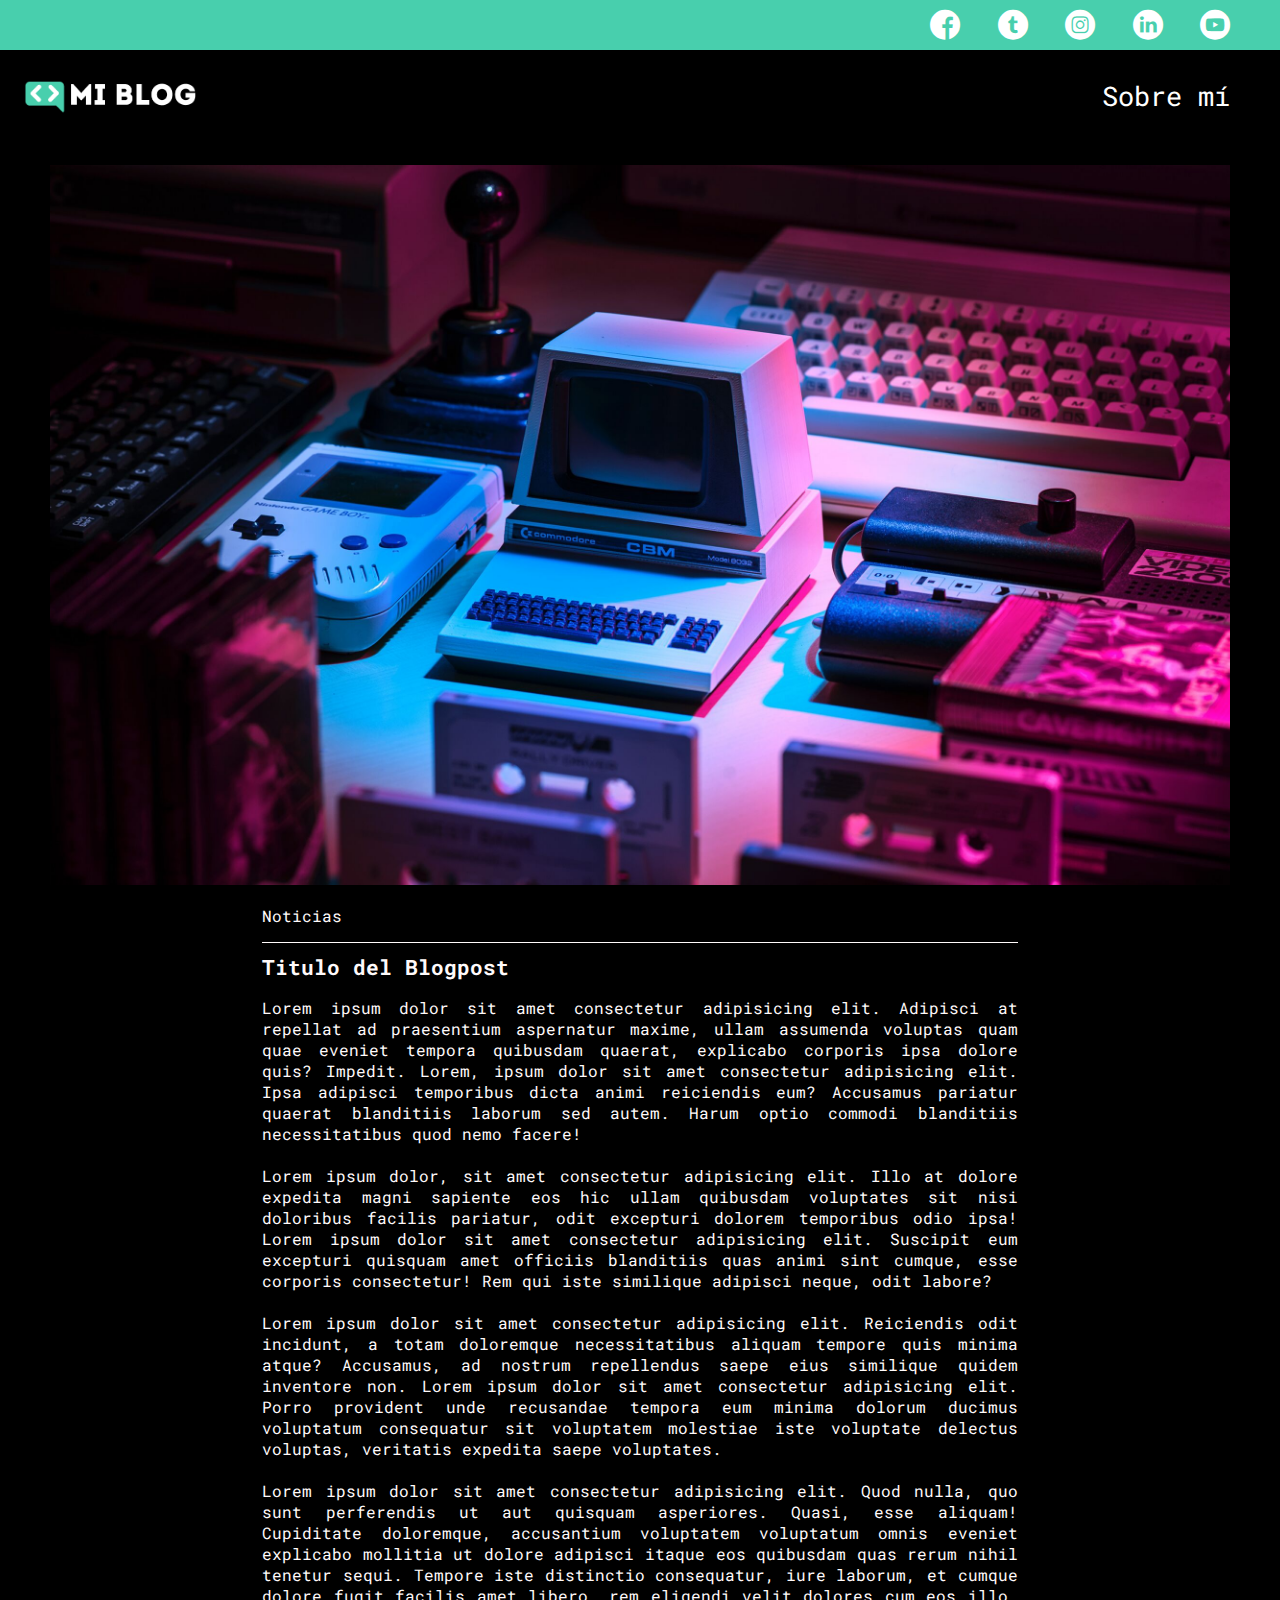
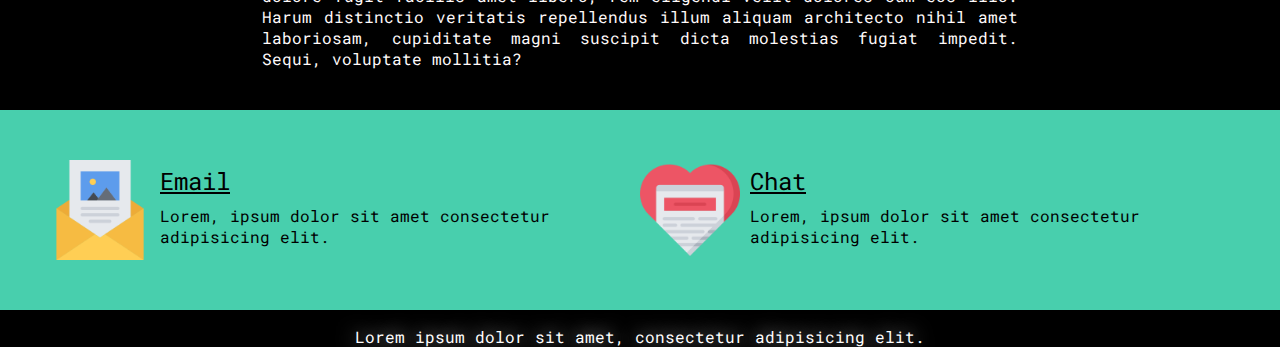
==== blog.html @ 7a52b1fc "Inicio del proyecto" ====
<!DOCTYPE html>
<html lang="es">
<head>
    <meta charset="UTF-8">
    <meta name="viewport" content="width=device-width, initial-scale=1.0">
    <link rel="stylesheet" href="./css/main.css">
    <link rel="stylesheet" href="./css/media-queries.css">
    <link rel="stylesheet" href="./font/flaticon.css">
    <title>Blog</title>
</head>
<body>

    <header>
        <div class="header-icons-container">
            <div class="icons">
                <a href="/"><span class="flaticon-001-facebook"></span></a>
                <a href="/"><span class="flaticon-002-twitter"></span></a>
                <a href="/"><span class="flaticon-011-instagram"></span></a>
                <a href="/"><span class="flaticon-010-linkedin"></span></a>
                <a href="/"><span class="flaticon-008-youtube"></span></a>
            </div>
        </div>
            <nav class="header-nav-container"> 
                <div class="nav-logo-container">
                    <a href="index.html"><img src="./assets/img/logo-blanco.png" alt=""></a>
                </div>
                <div class="profile-link"> 
                    <a href="perfil.html">Sobre mí</a>
                </div>
            </nav>
    </header>

    <main class="main-blog">
        <section>
            <div class="blog-img grid-area">
                <img src="./assets/img/hero-blogs.jpeg" alt="">
            </div>
        </section>

        <section>
            <div class="blog-news grid-container">
                <div class="blog-news-encabezado">
                    <p>Noticias</p>
                </div>
                <div class="blog-news-description">
                    <h1>Titulo del Blogpost</h1>
                    <p>
                        Lorem ipsum dolor sit amet consectetur adipisicing elit. Adipisci at repellat ad praesentium aspernatur maxime, ullam assumenda voluptas quam quae eveniet tempora quibusdam quaerat, explicabo corporis ipsa dolore quis? Impedit.
                        Lorem, ipsum dolor sit amet consectetur adipisicing elit. Ipsa adipisci temporibus dicta animi reiciendis eum? Accusamus pariatur quaerat blanditiis laborum sed autem. Harum optio commodi blanditiis necessitatibus quod nemo facere! <br>
                        <br>Lorem ipsum dolor, sit amet consectetur adipisicing elit. Illo at dolore expedita magni sapiente eos hic ullam quibusdam voluptates sit nisi doloribus facilis pariatur, odit excepturi dolorem temporibus odio ipsa!
                        Lorem ipsum dolor sit amet consectetur adipisicing elit. Suscipit eum excepturi quisquam amet officiis blanditiis quas animi sint cumque, esse corporis consectetur! Rem qui iste similique adipisci neque, odit labore? <br>
                        <br>Lorem ipsum dolor sit amet consectetur adipisicing elit. Reiciendis odit incidunt, a totam doloremque necessitatibus aliquam tempore quis minima atque? Accusamus, ad nostrum repellendus saepe eius similique quidem inventore non.
                        Lorem ipsum dolor sit amet consectetur adipisicing elit. Porro provident unde recusandae tempora eum minima dolorum ducimus voluptatum consequatur sit voluptatem molestiae iste voluptate delectus voluptas, veritatis expedita saepe voluptates. <br>
                        
                        <br>Lorem ipsum dolor sit amet consectetur adipisicing elit. Quod nulla, quo sunt perferendis ut aut quisquam asperiores. Quasi, esse aliquam!
                        Cupiditate doloremque, accusantium voluptatem voluptatum omnis eveniet explicabo mollitia ut dolore adipisci itaque eos quibusdam quas rerum nihil tenetur sequi.
                        Tempore iste distinctio consequatur, iure laborum, et cumque dolore fugit facilis amet libero, rem eligendi velit dolores cum eos illo.
                        Harum distinctio veritatis repellendus illum aliquam architecto nihil amet laboriosam, cupiditate magni suscipit dicta molestias fugiat impedit. Sequi, voluptate mollitia?
                    </p>
                </div>
            </div>
        </section>

    </main>
    
    <section class="contact-container">
        <div class="contact grid-container">
            <div class="contact-email">
                <img src="./assets/img/email.png" alt="">
                <div class="contact-email-details">
                    <a href="">Email</a>
                    <p>Lorem, ipsum dolor sit amet consectetur adipisicing elit.</p>
                </div>
            </div>
            <div class="contact-chat">
                <img src="./assets/img/chat-heart.png" alt="">
                <div class="contact-chat-details">
                    <a href="">Chat</a>
                    <p>Lorem, ipsum dolor sit amet consectetur adipisicing elit.</p>
                </div>
            </div>
        </div>
    </section>

    <footer>
        <p>
            Lorem ipsum dolor sit amet, consectetur adipisicing elit.
        </p>
    </footer>
</body>
</html>
---- css/main.css ----
@import url('https://fonts.googleapis.com/css?family=Roboto+Mono:400,500,700|Roboto+Slab:400,700|Roboto:400,500,700,900&amp;display=swap');

body{
    margin: 0;
    padding: 0;
    font-family: 'Roboto mono', monospace;
    height: 100vh;
    background-color: black;
    color: white;
}

a {
    text-decoration: none;
}
.grid-container {
    max-width: 1440px;
    min-width: 320px;
    margin: auto;
}
/* Inicio de Section Header */
header {
    width: 100%;
    height: auto;
    display: grid;
    grid-template-rows: 50px 1fr;
}
header .header-icons-container {
    width: 100%;
    height: 50px;
    display: grid;
    background-color: #48cfad;
    margin: 0 auto;
}
header .header-icons-container .icons{
    width: 300px;
    height: auto;
    display: flex;
    justify-items: flex-end;
    align-items: center;
    justify-content: space-between;
    justify-self: end;
    margin-right: 50px;
    /* text-shadow: 0px 0px 10px #fff; */
}

header .icons span {
    color: white;
}
header .icons span:hover {
    color: black;
}

.header-nav-container {
    display: grid;
    grid-template-columns: 1fr 1fr;
    height: 90px;
    background: black;
    width: 100%;
}

nav .nav-logo-container {
    margin: 0; 
}
nav .nav-logo-container img{
    width: 220px;
    margin-top: 10px;
}

nav .profile-link {
    display: flex;
    align-items: center;
    justify-content: flex-end;
    margin-right: 50px;
}

nav .profile-link a{
    color: white;
    font-size: 1.7em;
}
nav .profile-link a:hover{
    text-shadow: 0px 0px 15px white;
}

/* Fin de Section Header */


/* Inicio de Section astronauta */
.main-index {
    background-image: url("../assets/img/hero.png");
    background-size: cover;
    background-position: center;
    background-repeat: no-repeat;
    height: 100vh;
}
.main-index, .main-index-button {
    color: white;
    display: flex;
    justify-content: center;
    align-items: center;
    flex-direction: column;
    font-family: 'Roboto mono', monospace;
}
.main-index-title {
    font-size: 1.5em;
    letter-spacing: 5px;
    margin-top: 2em;
    text-shadow: 0 0 10px #48cfad;

}
/* .main-index-title:hover {
    text-shadow: 0px 0px 15px white;
} */

.main-index-title h2{
    margin: 0 0 2em 0;
}

.main-index-button {
    background-color: #48cfad;
    border: 1px solid #48cfad;
    color: black;
    font-weight: bold;
    font-size: 20px;
    padding: 20px;
}
.main-index-button:hover {
    box-shadow: 0px 0px 20px #48cfad80;
}

/* Fin de Section astronauta */

/* Inicio de Section blogs */
.hero-section {
    background: aliceblue;
    color: black;
}
.hero-container {
    padding: 1px 50px 40px;
    display: grid;
    grid-template-columns: 1.5fr 1fr;
}

.hero-container-title {
    grid-column: 1;
}
.hero-container-title h3{
    margin: 10px 0 10px 15px;
    font-size: 1.3em;
}

.hero-container-image {
    grid-column: 1;
    margin: auto;
    text-align: center;
}
.hero-container-image img{
    width: 95%;
    border-radius: 10px;
}
.hero-container-image img:hover{
    box-shadow: 0px 0px 20px #4848cf;
}

.hero-container-details {
    grid-column: 2;
}

.hero-container-details h1 {
    font-size: 3em;
    margin: 0 0 .5em 0;
}
.hero-container-details p{
    margin: 0 0 25px 0;
}

.button-more-read {
    color: white;
    padding: 10px 20px;
    background-color: #48cfad;
    border: 1px solid #48cfad;
    border-radius: 5px;
}
.button-more-read:hover {
    box-shadow: 0px 0px 20px #48cfad80;
}
/* .main-section {
    background-color: black;
} */
.main-blogpost, .main-blog {
    padding: 25px 50px;
    color: snow;
}
.main-blogpost-title {
    border-bottom: 1px solid #48cfad66;
    margin: 5% 0;
    font-size: 2em;
}
.main-blogpost-title h3{
    text-align: center;
    margin-top: -1em;
    text-shadow: 0px 0px 10px #4848cf;
}

.main-blogpost-contain {
    display: grid;
    grid-template: repeat(2, 1fr)/ repeat(3, 1fr);
    gap: 50px;
}
.post {
    height: 500px;
    text-align: center;
    padding: 1em;
    border: 1px solid #48cfad80;
    border-radius: 10px;
    width: 100%;
}

.post:hover{
    border: 0px;
    box-shadow: 0px 0px 10px #48cfad80;
}
.post h3 {
    margin: .5em 0 .8em;
}
.post img{
    width: 100%;
    border-radius: 10px;
}
.post p {
    margin: .5em 0 1.5em;
    font-size: 1em;
}

footer {
    width: 100%;
    color: white;
    text-align: center;
}
footer p {
    text-shadow: 0px 0px 20px white;
    margin: 1em 0;
}
/* Fin de Section blogs */

/* Inicio de Section blog */
.blog-img {
    text-align: center;

}
.blog-img img {
    width: 100%;
    height: 80vh;
    object-fit: cover;
}
.blog-news {
    display: flex;
    flex-direction: column;
    margin: 0px 18%;
    color: snow;
    text-align: justify;
}
.blog-news-encabezado {
    border-bottom: 1px solid snow;
}
.blog-news-description h1{
    font-size: 3em;
    margin: .5em 0;
}
.blog-news-description h1{
    font-size: 1.3em;
}
.contact-container {
    background-color: #48cfad;
    height: 200px;
    display: flex;
    padding: 0 50px;
}
.contact {
    display: grid;
    grid-template-columns: 1fr 1fr;
}
.contact-email, .contact-chat {
    display: flex;
    align-items: center;
}
.contact-email img, .contact-chat img {
    width: 100px;
}
.contact-email-details, .contact-chat-details{
    padding: 10px;
    color: black;
}
.contact-email-details a, .contact-chat-details a{
    font-size: 1.5em;
    color: black;
    text-decoration: underline;
}
.contact-email-details p, .contact-chat-details p{
    margin: .5em 0;
}

/* Fin de Section blog */
.perfil-hero {
    background-color: aliceblue;
    display: flex;
    align-items: center;
    justify-content: center;
    padding: 5% 3%;
}
.perfil-hero-contain img {
    width: 100%;
    margin: auto;
    box-shadow: 0 0 20px #48cfad;
    border-radius: 10px;
}
.perfil-hero-contain {
    display: grid;
    grid-template-columns: 400px 1fr;
    gap: 20px;
    color: black;
}
.perfil-hero-details h1 {
    font-size: 3em;
    margin: 0;
}
.perfil-hero-details p {
    font-size: 1.3em;
}

.perfil-section {
    padding: 5% 3%;
}
.perfil-title {
    text-align: center;
    border-bottom: 1px solid snow;
}
.perfil-title h3{
    font-size: 2em;
    margin: 0 0 1em 0;
}
.perfil-projects {
    display: grid;
    grid-template-columns: repeat(3, 1fr);
    gap: 20px;
}
.perfil-project {
    padding: 10px;
}
.perfil-project p{
    text-align: justify;
}
---- css/media-queries.css ----
@media (max-width: 1024px) {

}



@media (max-width: 900px) {
    header .header-icons-container .icons {
        justify-self: center;
        margin: auto;
    }

    .hero-container {
        display: block;
        text-align: center;
    }

    .hero-container-image img {
        max-width: 100%;
    }
    .hero-container-title h3{
        margin: 10px 0;
    }
    .hero-container-details h1 {
        margin: .5em 0;
    }
    .main-blogpost-contain {
        display: grid;
        grid-template: auto / repeat(2, 1fr);
        gap: 50px;
    }

    .post p{
        margin-bottom: 2em;
    }

    .post {
        height: 500px;
        max-width: 85%;
        margin: auto;
        padding: 1.5em;
    }
    .hero-section {
        height: 150vh;
    }
    .main-section {
        margin-top: 40px;
    }
    .main-blogpost-title {
        margin: 5% 20px;
    }
    .blog-news {
        margin: 0;
    }
    .blog-news-encabezado {
        text-align: center;
    }
    .contact {
        padding: 0 50px;
    }
    .contact-email, .contact-chat {
        margin: 0 10px;
}


@media (max-width: 720px) {
    .main-index-title {
        font-size: 1.2em;
        text-align: center;
    }
    .hero-section {
        height: 140vh;
    }
    .post {
        height: 520px;
    }
    nav .profile-link {
        margin-right: 25px;
    }
    .contact-email, .contact-chat {
        margin: 0 10px;
    }
    .main-blog {
        padding: 10px 25px;
    }

    .blog-news-description h1{
        font-size: 2em;
    }
    .blog-news-encabezado p{
        font-size: 1.3em;
    }
    .contact-container, .contact {
        padding: 0;
    }
    .perfil-hero-contain {
        display: block;
        text-align: center;
    }
    .perfil-projects {
        grid-template-columns: 1fr;
        gap: 0;
    }
}

@media (max-width: 600px) {
    .main-index-title {
        font-size: 1em;
        letter-spacing: 5px;
        margin-top: 4em;
        text-align: center;
        color: snow;
    }
    .main-blogpost-contain {
        display: grid;
        grid-template: auto / 1fr;
        gap: 50px;
    }
    .hero-container-details h1 {
        font-size: 2.5em;
    }
    .hero-container-details p {
        margin: 0px 10px 25px 10px;
    }

    .post {
        height: 500px;
        max-width: 85%;
        margin: auto;
        padding: 1.5em;
    }
    .hero-section {
        height: 130vh;
    }
    .main-section {
        margin-top: 40px;
    }
    .main-blogpost-title {
        margin: 5% 20px;
    }
    .main-blog {
        padding: 10px 25px;
    }
    .perfil-projects {
        grid-template-columns: 1fr;
        gap: 0;
    }
    .perfil-project h3{
        text-align: center;
    }
    .perfil-project p{
        text-align: justify;
    }



}
@media (max-width: 430px){
    .main-blogpost, .main-blog, .hero-container {
        padding: 1px 0px;
    }

    .header-nav-container {
        height: auto;
    }
    nav .nav-logo-container img {
        width: 100%;
    }
    nav .profile-link a {
        font-size: 1.4em;
    }
    nav .profile-link {
        margin-right: 20px;
    }
    .hero-container-details h1 {
        font-size: 2em;
    }
    .hero-section {
        height: 120vh;
    }
    .post {
        padding: 1em;
    }
    .blog-img img {
        width: 90%;
    }
    .blog-news {
        margin: 0;
    }
    .blog-news-encabezado {
        text-align: center;
        margin: 0 20px;
    }
    .blog-news-description {
        text-align: justify;
        margin: 0 20px;
    }
    .blog-news-description p{
        font-size: .9em;
    }
    .contact-container {
        height: 300px;
    }
    .contact {
        grid-template-columns: 1fr;
    }
    .contact-email, .contact-chat {
        margin: 0 10px;
    }
    .contact-email img, .contact-chat img {
        width: 80px;
    }
    .contact-email-details a, .contact-chat-details a {
        font-size: 1.3em;
    }
    .contact-email-details p, .contact-chat-details p {
        font-size: 1em;
    }
}
@media (max-width: 320px){

    .header-nav-container {
        height: auto;
    }
    nav .nav-logo-container img {
        width: 100%;
    }
    nav .profile-link a {
        font-size: 1.2em;
    }

    .main-index-title {
        font-size: 1em;
        letter-spacing: 5px;
        margin-top: 4em;
        text-align: center;
        color: snow;
    }

    .hero-section {
        height: 110vh;
    }
    .hero-container-details h1 {
        font-size: 1.5em;
    }
    .main-blogpost-title {
        border-bottom: 0px;
        margin: 5% 0px;
        font-size: 1.5em;
    }
    .post {
        height: 520px;
        max-width: 85%;
        margin: auto;
        padding: .5em;
    }
    .blog-news-description h1{
        font-size: 1.5em;
    }
    .blog-news-encabezado p{
        font-size: 1.1em;
    }
    /*
    .blog-img img {
        width: 90%;
    }
    .blog-news {
        margin: 0;
    }
    .blog-news-encabezado {
        text-align: center;
        margin: 0 20px;
    }
    .blog-news-description {
        text-align: justify;
        margin: 0 20px;
    }
    .blog-news-description p{
        font-size: .9em;
    }
     .contact-container {
        height: 300px;
    }
    .contact {
        grid-template-columns: 1fr;
    }
    .contact-email, .contact-chat {
        margin: 0 10px;
    }
    .contact-email img, .contact-chat img {
        width: 80px;
    }
    .contact-email-details a, .contact-chat-details a {
        font-size: 1.3em;
    }
    .contact-email-details p, .contact-chat-details p {
        font-size: 1em;
    } */
}
---- font/flaticon.css ----
/*
  	Flaticon icon font: Flaticon
  	Creation date: 20/12/2018 09:27
  	*/

@font-face {
  font-family: "Flaticon";
  src: url("./Flaticon.eot");
  src: url("./Flaticon.eot?#iefix") format("embedded-opentype"),
       url("./Flaticon.woff") format("woff"),
       url("./Flaticon.ttf") format("truetype"),
       url("./Flaticon.svg#Flaticon") format("svg");
  font-weight: normal;
  font-style: normal;
}

@media screen and (-webkit-min-device-pixel-ratio:0) {
  @font-face {
    font-family: "Flaticon";
    src: url("./Flaticon.svg#Flaticon") format("svg");
  }
}

[class^="flaticon-"]:before, [class*=" flaticon-"]:before,
[class^="flaticon-"]:after, [class*=" flaticon-"]:after {   
  font-family: Flaticon;
        font-size: 30px;
font-style: normal;
/* margin-left: 20px; */
}

.flaticon-001-facebook:before { content: "\f100"; }
.flaticon-002-twitter:before { content: "\f101"; }
.flaticon-003-whatsapp:before { content: "\f102"; }
.flaticon-004-groupme:before { content: "\f103"; }
.flaticon-005-kik:before { content: "\f104"; }
.flaticon-006-skype:before { content: "\f105"; }
.flaticon-007-periscope:before { content: "\f106"; }
.flaticon-008-youtube:before { content: "\f107"; }
.flaticon-009-itunes:before { content: "\f108"; }
.flaticon-010-linkedin:before { content: "\f109"; }
.flaticon-011-instagram:before { content: "\f10a"; }
.flaticon-012-messenger:before { content: "\f10b"; }
.flaticon-013-twitter-1:before { content: "\f10c"; }
.flaticon-014-snapchat:before { content: "\f10d"; }
.flaticon-015-reddit:before { content: "\f10e"; }
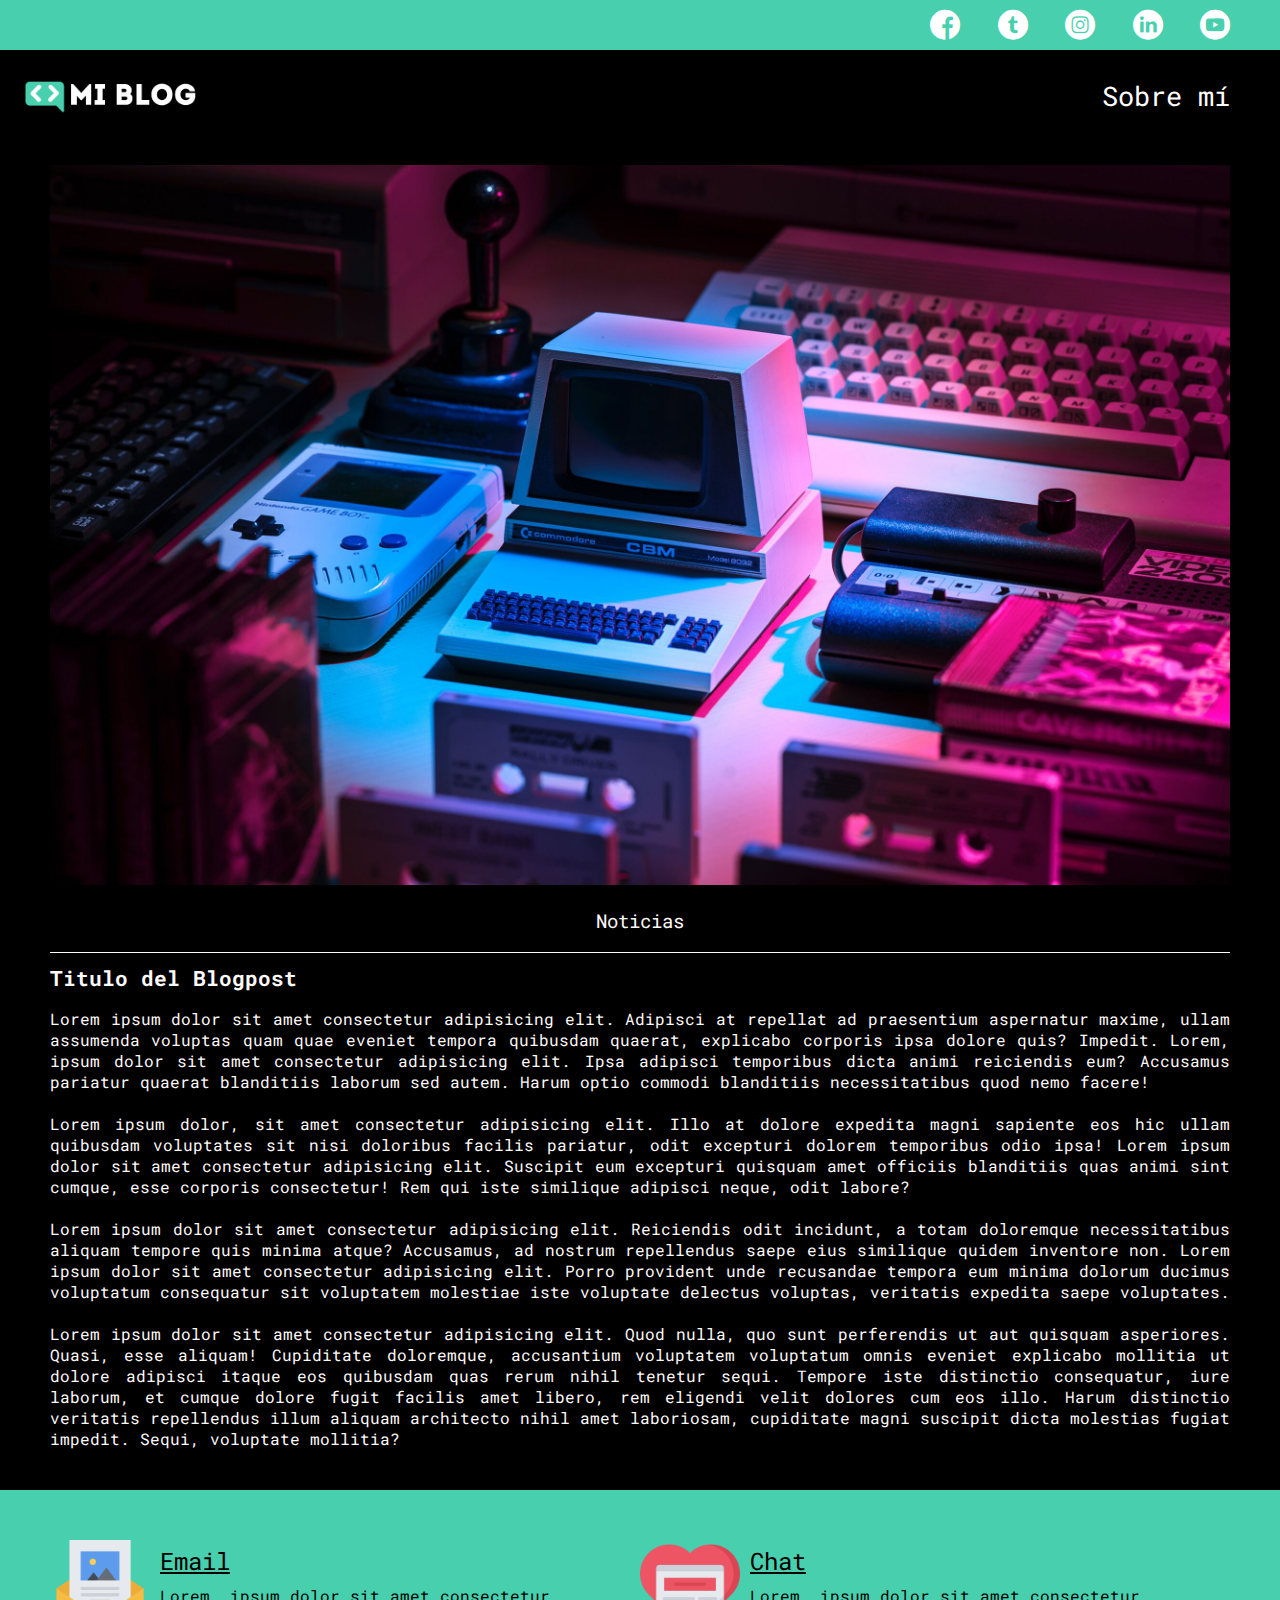
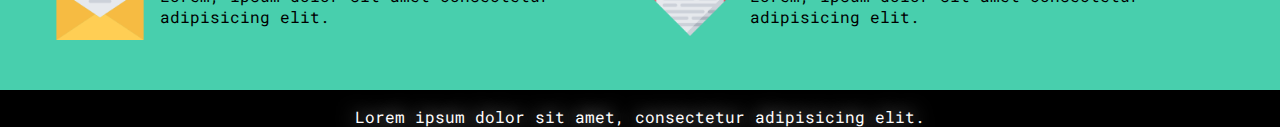
==== commit 85b52e20: "Agregamos los enlaces de las redes sociales" ====
--- a/blog.html
+++ b/blog.html
@@ -13,11 +13,11 @@
     <header>
         <div class="header-icons-container">
             <div class="icons">
-                <a href="/"><span class="flaticon-001-facebook"></span></a>
-                <a href="/"><span class="flaticon-002-twitter"></span></a>
-                <a href="/"><span class="flaticon-011-instagram"></span></a>
-                <a href="/"><span class="flaticon-010-linkedin"></span></a>
-                <a href="/"><span class="flaticon-008-youtube"></span></a>
+                <a href="https://www.facebook.com/Max23Esau" target="_blank"><span class="flaticon-001-facebook"></span></a>
+                <a href="https://twitter.com/max23esau" target="_blank"><span class="flaticon-002-twitter"></span></a>
+                <a href="https://www.instagram.com/max23esau/" target="_blank"><span class="flaticon-011-instagram"></span></a>
+                <a href="/"><span class="flaticon-010-linkedin" target="_blank"></span></a>
+                <a href="/"><span class="flaticon-008-youtube" target="_blank"></span></a>
             </div>
         </div>
             <nav class="header-nav-container"> 
--- a/css/main.css
+++ b/css/main.css
@@ -40,14 +40,13 @@
     justify-content: space-between;
     justify-self: end;
     margin-right: 50px;
-    /* text-shadow: 0px 0px 10px #fff; */
 }
 
 header .icons span {
     color: white;
 }
 header .icons span:hover {
-    color: black;
+    text-shadow: 0px 0px 10px #fff;
 }
 
 .header-nav-container {
@@ -255,13 +254,18 @@
 .blog-news {
     display: flex;
     flex-direction: column;
-    margin: 0px 18%;
+    margin: auto;
     color: snow;
     text-align: justify;
 }
 .blog-news-encabezado {
     border-bottom: 1px solid snow;
-}
+    text-align: center;
+}
+.blog-news-encabezado p{
+    font-size: 1.2em;
+}
+
 .blog-news-description h1{
     font-size: 3em;
     margin: .5em 0;
@@ -346,6 +350,10 @@
 .perfil-project {
     padding: 10px;
 }
+.perfil-project h3{
+    text-align: center;
+}
+
 .perfil-project p{
     text-align: justify;
 }--- a/css/media-queries.css
+++ b/css/media-queries.css
@@ -1,9 +1,3 @@
-@media (max-width: 1024px) {
-
-}
-
-
-
 @media (max-width: 900px) {
     header .header-icons-container .icons {
         justify-self: center;
@@ -61,7 +55,6 @@
     .contact-email, .contact-chat {
         margin: 0 10px;
 }
-
 
 @media (max-width: 720px) {
     .main-index-title {
@@ -151,9 +144,6 @@
     .perfil-project p{
         text-align: justify;
     }
-
-
-
 }
 @media (max-width: 430px){
     .main-blogpost, .main-blog, .hero-container {
@@ -217,7 +207,7 @@
         font-size: 1em;
     }
 }
-@media (max-width: 320px){
+@media (max-width: 320px) {
 
     .header-nav-container {
         height: auto;
@@ -228,7 +218,6 @@
     nav .profile-link a {
         font-size: 1.2em;
     }
-
     .main-index-title {
         font-size: 1em;
         letter-spacing: 5px;
@@ -260,40 +249,22 @@
     .blog-news-encabezado p{
         font-size: 1.1em;
     }
-    /*
-    .blog-img img {
+    .perfil-section {
+        padding: 0;
+    }
+    .perfil-hero-contain img {
         width: 90%;
     }
-    .blog-news {
-        margin: 0;
-    }
-    .blog-news-encabezado {
-        text-align: center;
-        margin: 0 20px;
-    }
-    .blog-news-description {
-        text-align: justify;
-        margin: 0 20px;
-    }
-    .blog-news-description p{
-        font-size: .9em;
-    }
-     .contact-container {
-        height: 300px;
-    }
-    .contact {
-        grid-template-columns: 1fr;
-    }
-    .contact-email, .contact-chat {
-        margin: 0 10px;
-    }
-    .contact-email img, .contact-chat img {
-        width: 80px;
-    }
-    .contact-email-details a, .contact-chat-details a {
-        font-size: 1.3em;
-    }
-    .contact-email-details p, .contact-chat-details p {
-        font-size: 1em;
-    } */
+    .perfil-hero-details {
+        margin: 5px;
+    }
+    .perfil-title {
+        margin: 15px 15px 0 15px;
+    }
+    .perfil-title h3 {
+        margin: 0 0 .5em 0;
+    }
+    .perfil-project {
+        padding: 15px;
+    }
 }